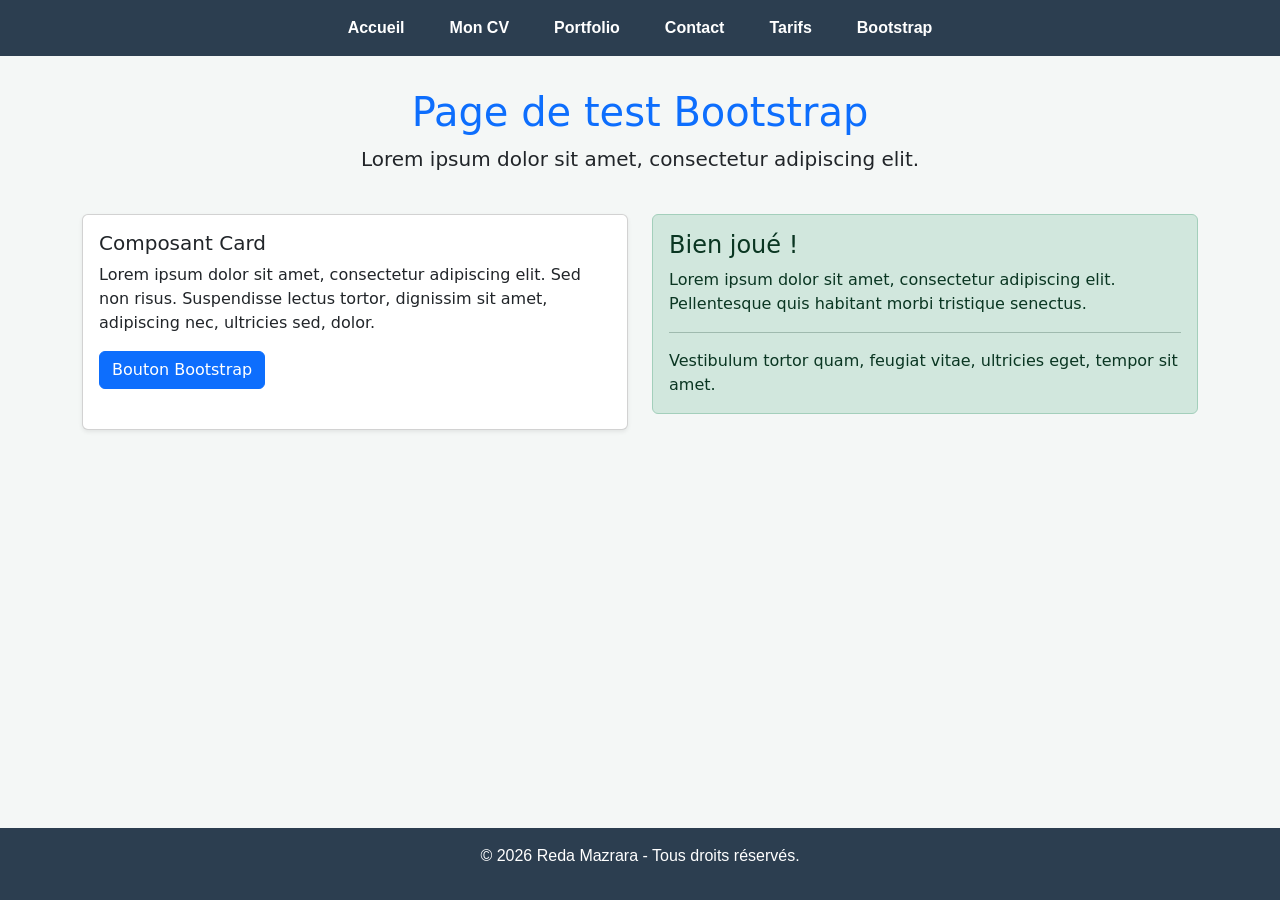
==== bootstrap.html @ 4c214f3c "truc TP - Fil Rouge" ====
<!doctype html>
<html lang="fr">
  <head>
    <meta charset="UTF-8" />
    <meta name="viewport" content="width=device-width, initial-scale=1.0" />
    <title>Bootstrap | Mon Portfolio</title>
    <link
      href="https://cdn.jsdelivr.net/npm/bootstrap@5.3.0/dist/css/bootstrap.min.css"
      rel="stylesheet"
    />
    <style>
      /* Styles globaux pour l'en-tête et le pied de page (pour garder la cohérence) */
      body {
        display: flex;
        flex-direction: column;
        min-height: 100vh;
        background-color: #f4f7f6;
      }
      header {
        background-color: #2c3e50;
        padding: 1rem 0;
      }
      nav ul {
        list-style: none;
        padding: 0;
        margin: 0;
        display: flex;
        justify-content: center;
        gap: 15px;
        flex-wrap: wrap;
      }
      nav a {
        color: white;
        text-decoration: none;
        font-weight: bold;
        padding: 8px 15px;
        border-radius: 5px;
        transition: 0.3s;
        font-family: sans-serif;
      }
      nav a:hover {
        background-color: #3498db;
      }
      footer {
        background-color: #2c3e50;
        color: white;
        text-align: center;
        padding: 1rem 0;
        margin-top: auto;
        font-family: sans-serif;
      }

      /* Le main utilise les classes Bootstrap ci-dessous */
      main {
        flex: 1;
        padding: 2rem 0;
      }
    </style>
  </head>
  <body>
    <header>
      <nav>
        <ul>
          <li><a href="index.html">Accueil</a></li>
          <li><a href="cv.html">Mon CV</a></li>
          <li><a href="portfolio.html">Portfolio</a></li>
          <li><a href="contact.html">Contact</a></li>
          <li><a href="price.html">Tarifs</a></li>
          <li><a href="bootstrap.html">Bootstrap</a></li>
        </ul>
      </nav>
    </header>

    <main class="container">
      <div class="row">
        <div class="col-12 text-center mb-4">
          <h1 class="text-primary">Page de test Bootstrap</h1>
          <p class="lead">
            Lorem ipsum dolor sit amet, consectetur adipiscing elit.
          </p>
        </div>
      </div>

      <div class="row g-4">
        <div class="col-md-6">
          <div class="card shadow-sm h-100">
            <div class="card-body">
              <h5 class="card-title">Composant Card</h5>
              <p class="card-text">
                Lorem ipsum dolor sit amet, consectetur adipiscing elit. Sed non
                risus. Suspendisse lectus tortor, dignissim sit amet, adipiscing
                nec, ultricies sed, dolor.
              </p>
              <a href="#" class="btn btn-primary">Bouton Bootstrap</a>
            </div>
          </div>
        </div>

        <div class="col-md-6">
          <div class="alert alert-success" role="alert">
            <h4 class="alert-heading">Bien joué !</h4>
            <p>
              Lorem ipsum dolor sit amet, consectetur adipiscing elit.
              Pellentesque quis habitant morbi tristique senectus.
            </p>
            <hr />
            <p class="mb-0">
              Vestibulum tortor quam, feugiat vitae, ultricies eget, tempor sit
              amet.
            </p>
          </div>
        </div>
      </div>
    </main>

    <footer>
      <p>&copy; 2026 Reda Mazrara - Tous droits réservés.</p>
    </footer>

    <script src="https://cdn.jsdelivr.net/npm/bootstrap@5.3.0/dist/js/bootstrap.bundle.min.js"></script>
  </body>
</html>
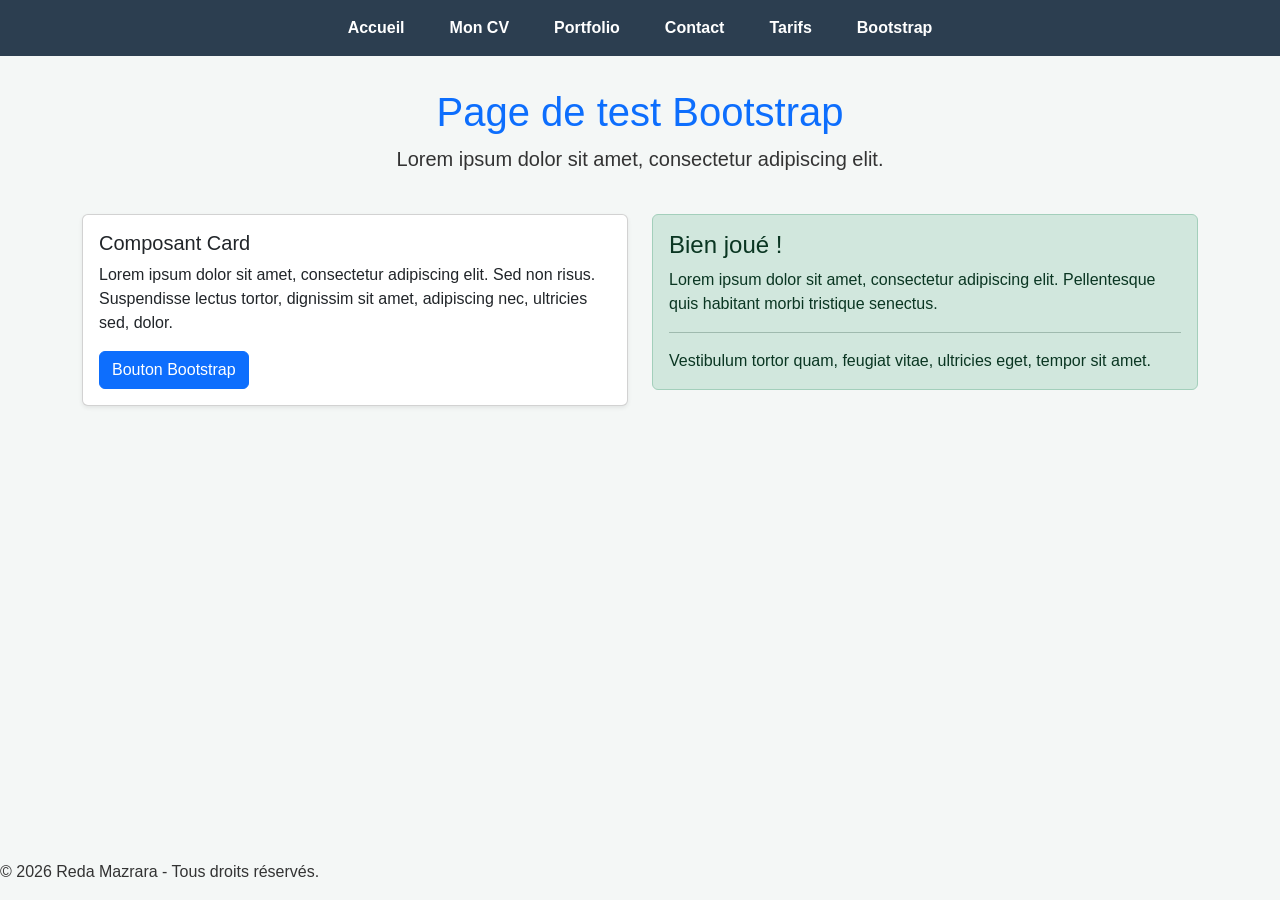
==== commit 542a7be5: "truc ver3 avec conseil du prof TP - Fil Rouge" ====
--- a/bootstrap.html
+++ b/bootstrap.html
@@ -9,13 +9,18 @@
       rel="stylesheet"
     />
     <style>
-      /* Styles globaux pour l'en-tête et le pied de page (pour garder la cohérence) */
       body {
+        font-family: "Segoe UI", Tahoma, Geneva, Verdana, sans-serif;
+        margin: 0;
+        padding: 0;
+        background-color: #f4f7f6;
+        color: #333;
         display: flex;
         flex-direction: column;
-        min-height: 100vh;
-        background-color: #f4f7f6;
+        min-height: 100vh; /* Permet de coller le footer en bas */
       }
+
+      /* En-tête et Navigation */
       header {
         background-color: #2c3e50;
         padding: 1rem 0;
@@ -36,18 +41,9 @@
         padding: 8px 15px;
         border-radius: 5px;
         transition: 0.3s;
-        font-family: sans-serif;
       }
       nav a:hover {
         background-color: #3498db;
-      }
-      footer {
-        background-color: #2c3e50;
-        color: white;
-        text-align: center;
-        padding: 1rem 0;
-        margin-top: auto;
-        font-family: sans-serif;
       }
 
       /* Le main utilise les classes Bootstrap ci-dessous */
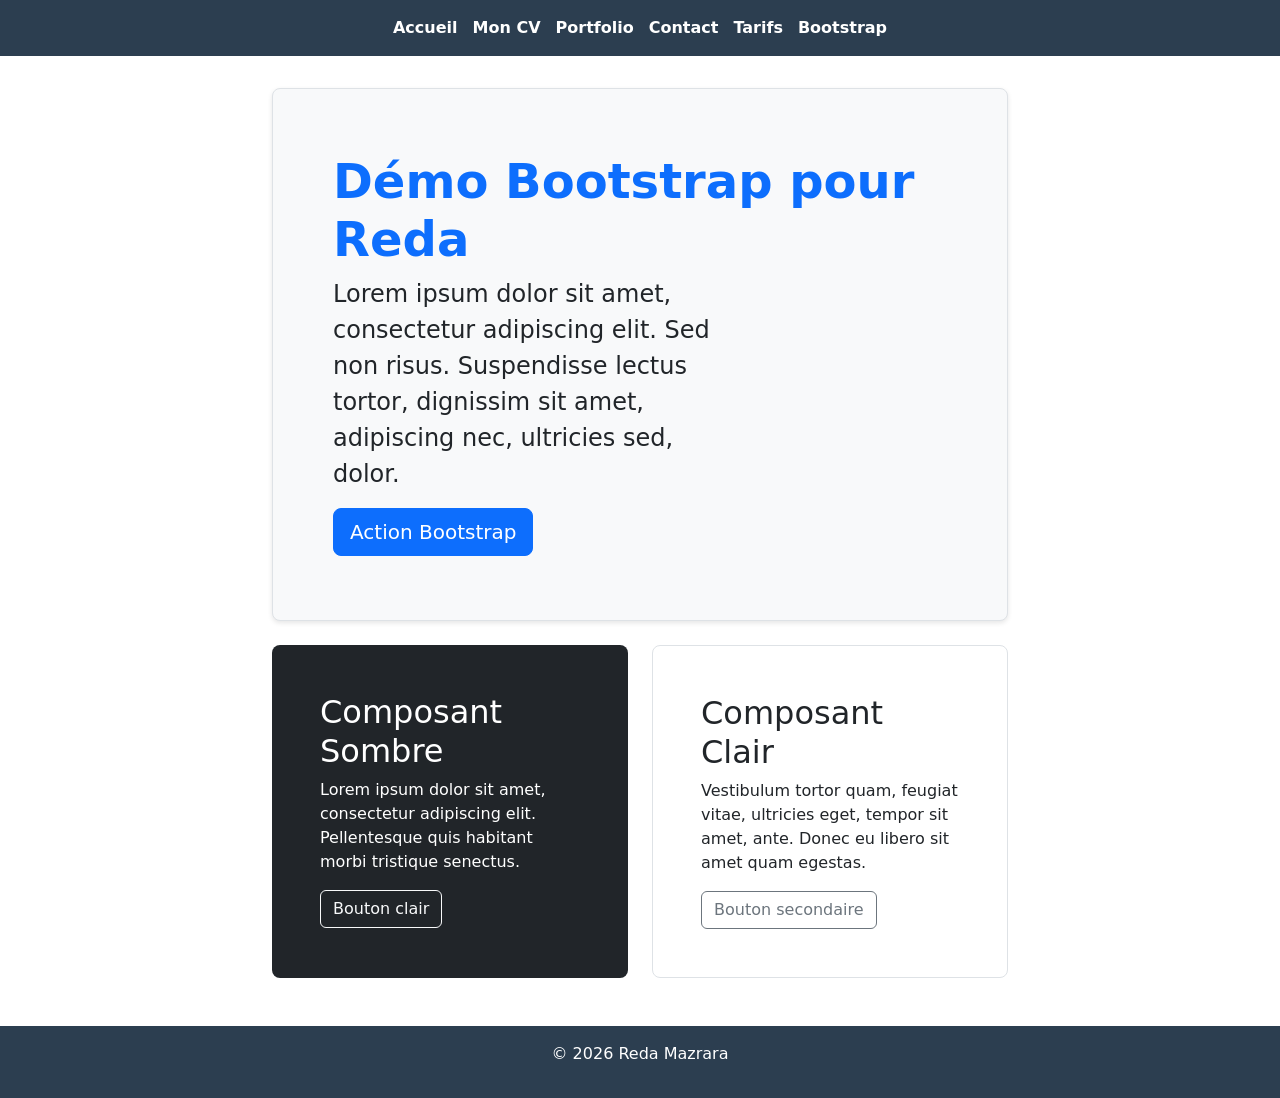
==== commit 2e28397e: "truc ver4 avec conseil du prof TP - Fil Rouge" ====
--- a/bootstrap.html
+++ b/bootstrap.html
@@ -4,115 +4,68 @@
     <meta charset="UTF-8" />
     <meta name="viewport" content="width=device-width, initial-scale=1.0" />
     <title>Bootstrap | Mon Portfolio</title>
+    <link rel="stylesheet" href="general.css" />
     <link
       href="https://cdn.jsdelivr.net/npm/bootstrap@5.3.0/dist/css/bootstrap.min.css"
       rel="stylesheet"
     />
-    <style>
-      body {
-        font-family: "Segoe UI", Tahoma, Geneva, Verdana, sans-serif;
-        margin: 0;
-        padding: 0;
-        background-color: #f4f7f6;
-        color: #333;
-        display: flex;
-        flex-direction: column;
-        min-height: 100vh; /* Permet de coller le footer en bas */
-      }
-
-      /* En-tête et Navigation */
-      header {
-        background-color: #2c3e50;
-        padding: 1rem 0;
-      }
-      nav ul {
-        list-style: none;
-        padding: 0;
-        margin: 0;
-        display: flex;
-        justify-content: center;
-        gap: 15px;
-        flex-wrap: wrap;
-      }
-      nav a {
-        color: white;
-        text-decoration: none;
-        font-weight: bold;
-        padding: 8px 15px;
-        border-radius: 5px;
-        transition: 0.3s;
-      }
-      nav a:hover {
-        background-color: #3498db;
-      }
-
-      /* Le main utilise les classes Bootstrap ci-dessous */
-      main {
-        flex: 1;
-        padding: 2rem 0;
-      }
-    </style>
   </head>
   <body>
-    <header>
-      <nav>
-        <ul>
-          <li><a href="index.html">Accueil</a></li>
-          <li><a href="cv.html">Mon CV</a></li>
-          <li><a href="portfolio.html">Portfolio</a></li>
-          <li><a href="contact.html">Contact</a></li>
-          <li><a href="price.html">Tarifs</a></li>
-          <li><a href="bootstrap.html">Bootstrap</a></li>
-        </ul>
-      </nav>
-    </header>
+    <div id="header-placeholder"></div>
 
-    <main class="container">
-      <div class="row">
-        <div class="col-12 text-center mb-4">
-          <h1 class="text-primary">Page de test Bootstrap</h1>
-          <p class="lead">
-            Lorem ipsum dolor sit amet, consectetur adipiscing elit.
+    <main>
+      <section class="p-5 mb-4 bg-light rounded-3 border text-start">
+        <div class="container-fluid py-3">
+          <h1 class="display-5 fw-bold text-primary">
+            Démo Bootstrap pour <span class="data-prenom">...</span>
+          </h1>
+          <p class="col-md-8 fs-4">
+            Lorem ipsum dolor sit amet, consectetur adipiscing elit. Sed non
+            risus. Suspendisse lectus tortor, dignissim sit amet, adipiscing
+            nec, ultricies sed, dolor.
           </p>
+          <button class="btn btn-primary btn-lg" type="button">
+            Action Bootstrap
+          </button>
         </div>
-      </div>
+      </section>
 
-      <div class="row g-4">
-        <div class="col-md-6">
-          <div class="card shadow-sm h-100">
-            <div class="card-body">
-              <h5 class="card-title">Composant Card</h5>
-              <p class="card-text">
-                Lorem ipsum dolor sit amet, consectetur adipiscing elit. Sed non
-                risus. Suspendisse lectus tortor, dignissim sit amet, adipiscing
-                nec, ultricies sed, dolor.
-              </p>
-              <a href="#" class="btn btn-primary">Bouton Bootstrap</a>
-            </div>
-          </div>
-        </div>
-
-        <div class="col-md-6">
-          <div class="alert alert-success" role="alert">
-            <h4 class="alert-heading">Bien joué !</h4>
+      <div class="row align-items-md-stretch text-start">
+        <div class="col-md-6 mb-3">
+          <div class="h-100 p-5 text-white bg-dark rounded-3">
+            <h2>Composant Sombre</h2>
             <p>
               Lorem ipsum dolor sit amet, consectetur adipiscing elit.
               Pellentesque quis habitant morbi tristique senectus.
             </p>
-            <hr />
-            <p class="mb-0">
+            <button class="btn btn-outline-light" type="button">
+              Bouton clair
+            </button>
+          </div>
+        </div>
+        <div class="col-md-6 mb-3">
+          <div class="h-100 p-5 bg-white border rounded-3">
+            <h2>Composant Clair</h2>
+            <p>
               Vestibulum tortor quam, feugiat vitae, ultricies eget, tempor sit
-              amet.
+              amet, ante. Donec eu libero sit amet quam egestas.
             </p>
+            <button class="btn btn-outline-secondary" type="button">
+              Bouton secondaire
+            </button>
           </div>
         </div>
       </div>
     </main>
 
     <footer>
-      <p>&copy; 2026 Reda Mazrara - Tous droits réservés.</p>
+      <p>
+        &copy; <span class="data-annee">...</span>
+        <span class="data-prenom">...</span> <span class="data-nom">...</span>
+      </p>
     </footer>
 
     <script src="https://cdn.jsdelivr.net/npm/bootstrap@5.3.0/dist/js/bootstrap.bundle.min.js"></script>
+    <script src="general.js"></script>
   </body>
 </html>
--- a/general.css
+++ b/general.css
@@ -0,0 +1,74 @@
+/* general.css */
+body { 
+    font-family: Arial, sans-serif; 
+    margin: 0; 
+    padding: 0; 
+    display: flex; 
+    flex-direction: column; 
+    min-height: 100vh; 
+    background-color: #f9f9f9; 
+    color: #333; 
+}
+
+header { background-color: #2c3e50; padding: 1rem 0; }
+
+nav ul { 
+    list-style: none; 
+    padding: 0; 
+    margin: 0; 
+    display: flex; 
+    justify-content: center; 
+    gap: 15px; 
+}
+
+nav a { color: white; text-decoration: none; font-weight: bold; }
+nav a:hover { text-decoration: underline; }
+
+main { 
+    flex: 1; 
+    padding: 2rem; 
+    max-width: 800px; 
+    margin: 0 auto; 
+    text-align: center; 
+    width: 100%; 
+    box-sizing: border-box; 
+}
+
+/* Classe spécifique pour élargir le main sur la page portfolio */
+.main-large { max-width: 1000px; }
+
+section { 
+    background: white; 
+    padding: 2rem; 
+    border-radius: 8px; 
+    box-shadow: 0 2px 5px rgba(0,0,0,0.1); 
+    margin-bottom: 2rem; 
+}
+
+footer { 
+    background-color: #2c3e50; 
+    color: white; 
+    text-align: center; 
+    padding: 1rem 0; 
+    margin-top: auto; 
+}
+
+/* Styles spécifiques pour la grille du Portfolio */
+.grid { 
+    display: grid; 
+    grid-template-columns: repeat(auto-fit, minmax(300px, 1fr)); 
+    gap: 20px; 
+}
+
+section.card { 
+    padding: 1rem; 
+    text-align: center; 
+    margin-bottom: 0; /* Écrase la marge par défaut des sections */
+}
+
+img { 
+    max-width: 100%; 
+    border-radius: 5px; 
+    height: 200px; 
+    object-fit: cover; 
+}
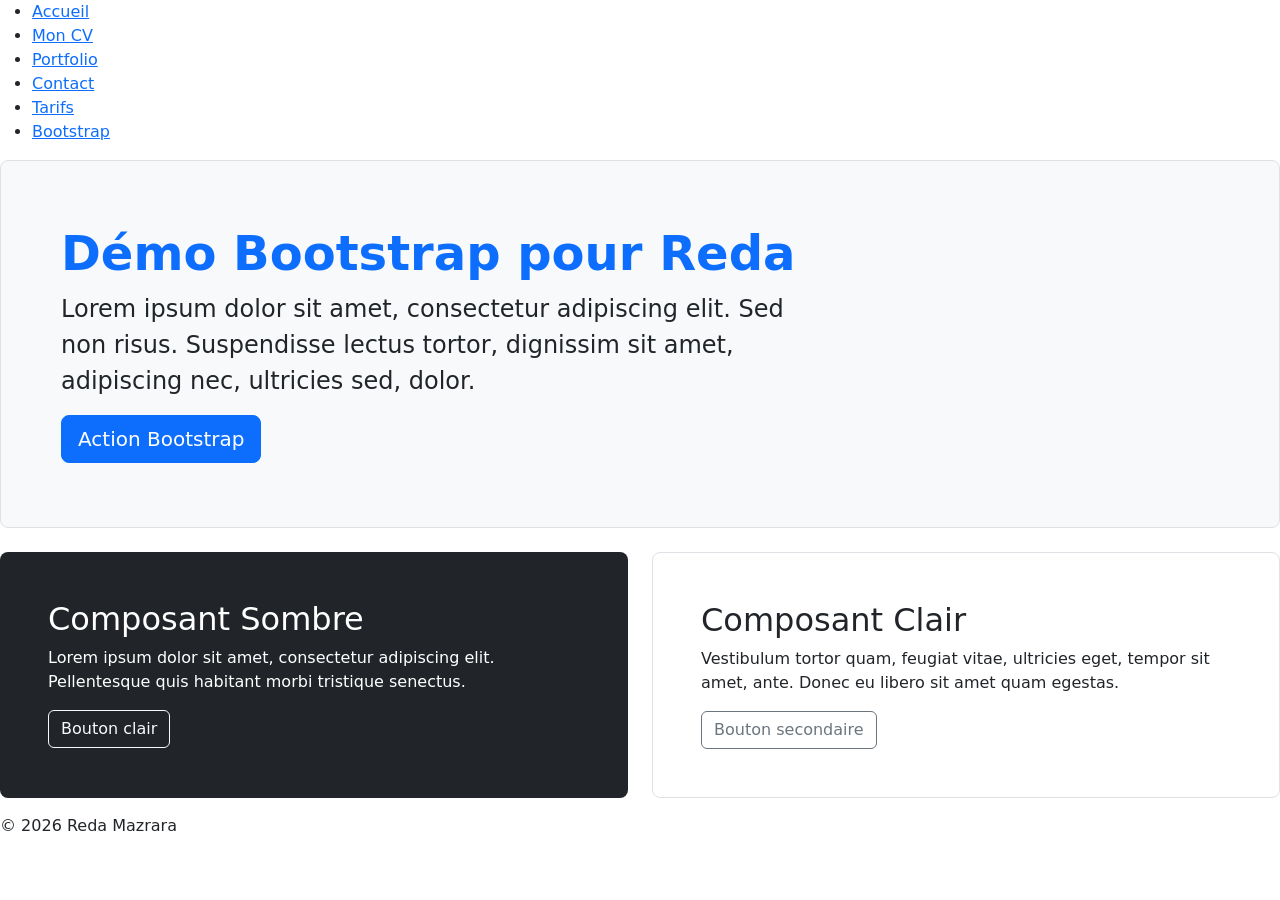
==== commit de21f147: "truc ver6 mise à jour car j'ai modifier bootstrap.html" ====
--- a/bootstrap.html
+++ b/bootstrap.html
@@ -5,10 +5,7 @@
     <meta name="viewport" content="width=device-width, initial-scale=1.0" />
     <title>Bootstrap | Mon Portfolio</title>
     <link rel="stylesheet" href="general.css" />
-    <link
-      href="https://cdn.jsdelivr.net/npm/bootstrap@5.3.0/dist/css/bootstrap.min.css"
-      rel="stylesheet"
-    />
+    <link href="bootstrap.min.css" rel="stylesheet" />
   </head>
   <body>
     <div id="header-placeholder"></div>
@@ -65,7 +62,7 @@
       </p>
     </footer>
 
-    <script src="https://cdn.jsdelivr.net/npm/bootstrap@5.3.0/dist/js/bootstrap.bundle.min.js"></script>
+    <script src="bootstrap.bundle.min.js"></script>
     <script src="general.js"></script>
   </body>
 </html>
